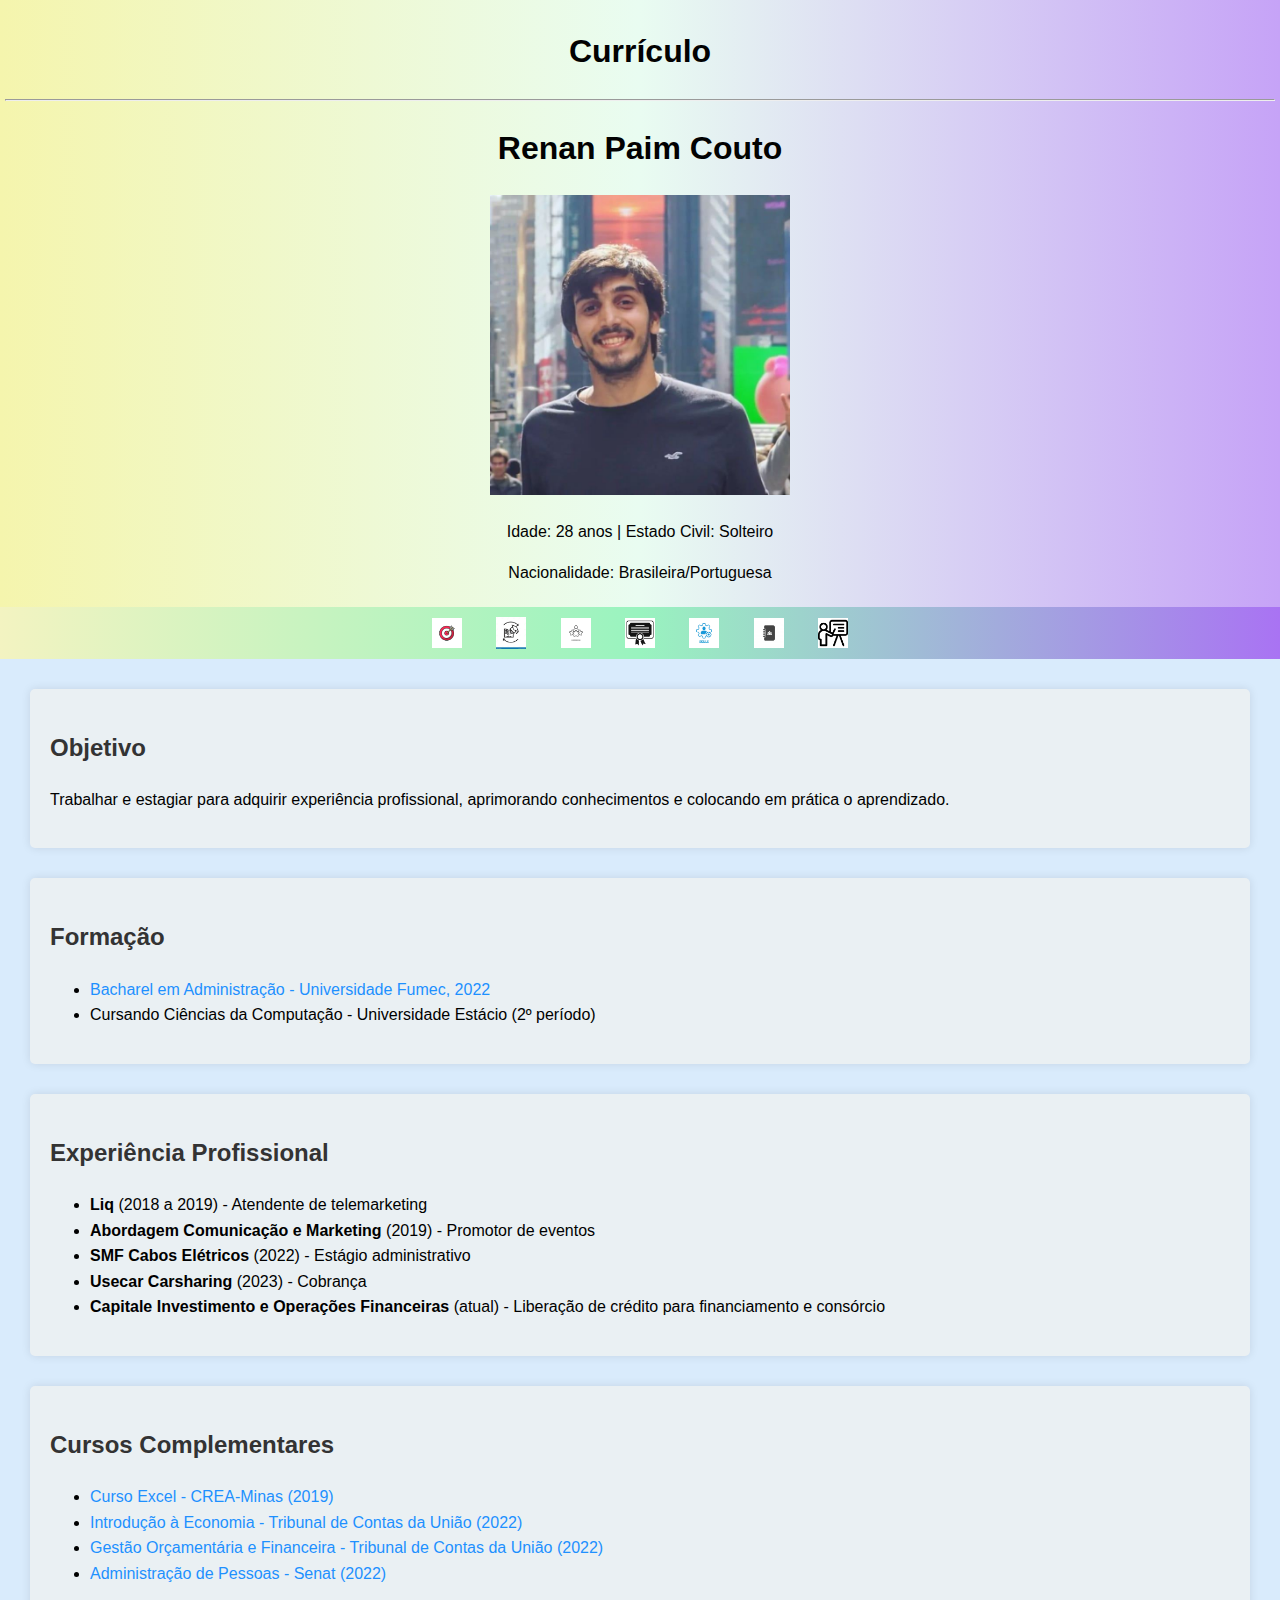
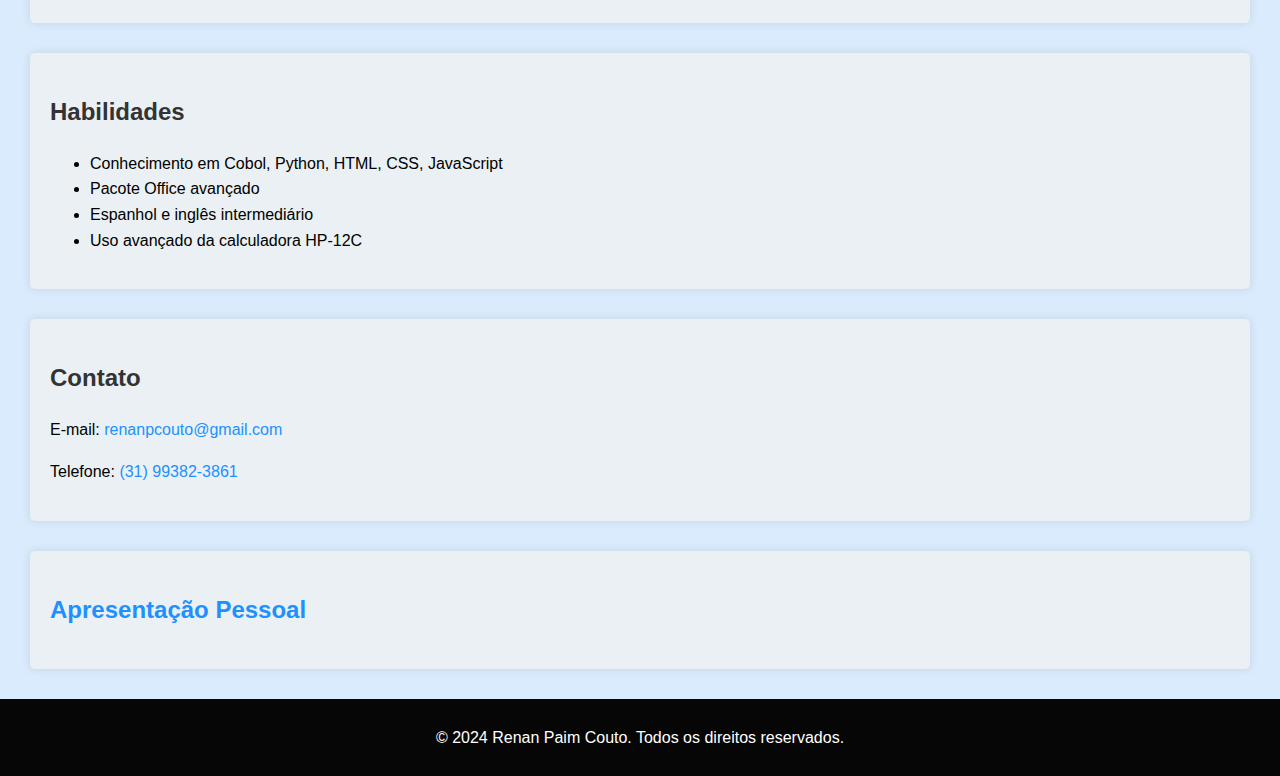
==== index.html @ 592a6f4a "Initial commit" ====
<!DOCTYPE html>
<html lang="pt-BR">
<head>
    <meta charset="UTF-8">
    <meta name="viewport" content="width=device-width, initial-scale=1.0">
    <title>Currículo - Renan Paim Couto</title>
    <link rel="stylesheet" href="styles.css">
</head>
<body>
    <header>
        <h1><b>Currículo</b></h1>
        <hr>
        <h1>Renan Paim Couto</h1>
        <img src="renan.jpg" alt="renan" width="300">
        <p>Idade: 28 anos | Estado Civil: Solteiro</p>
        <p>Nacionalidade: Brasileira/Portuguesa</p>
    </header>
    
    <nav class="menu">
        <ul>
            <li><a href="#objetivo"><img src="objetivo.png" alt="Objetivo"></a></li>
            <li><a href="#formacao"><img src="formacao.png" alt="Formação"></a></li>
            <li><a href="#experiencia"><img src="experiencia.png" alt="Experiência"></a></li>
            <li><a href="#cursos"><img src="cursos.png" alt="Cursos"></a></li>
            <li><a href="#habilidades"><img src="habilidades.png" alt="Habilidades"></a></li>
            <li><a href="#contato"><img src="contato.jpeg" alt="Contato"></a></li>
            <li><a href="#apresentacao"><img src="Apresentacao.png" alt="Apresentação Pessoal"></a></li>
        </ul>
    </nav>

    <section id="objetivo">
        <h2>Objetivo</h2>
        <p>Trabalhar e estagiar para adquirir experiência profissional, aprimorando conhecimentos e colocando em prática o aprendizado.</p>
    </section>
    
    <section id="formacao">
        <h2>Formação</h2>
        <ul>
            <li><a href="Diploma Renan.pdf">Bacharel em Administração - Universidade Fumec, 2022</a></li>
            <li>Cursando Ciências da Computação - Universidade Estácio (2º período)</li>
        </ul>
    </section>
    
    <section id="experiencia">
        <h2>Experiência Profissional</h2>
        <ul>
            <li><strong>Liq</strong> (2018 a 2019) - Atendente de telemarketing</li>
            <li><strong>Abordagem Comunicação e Marketing</strong> (2019) - Promotor de eventos</li>
            <li><strong>SMF Cabos Elétricos</strong> (2022) - Estágio administrativo</li>
            <li><strong>Usecar Carsharing</strong> (2023) - Cobrança</li>
            <li><strong>Capitale Investimento e Operações Financeiras</strong> (atual) - Liberação de crédito para financiamento e consórcio</li>
        </ul>
    </section>
    
    <section id="cursos">
        <h2>Cursos Complementares</h2>
        <ul>
            <li><a href="Certif. Oficina de Excel Intermediário - CreaJr-MG Núcleo Belo Horizonte.pdf">Curso Excel - CREA-Minas (2019)</a></li>
            <li><a href="Certificado TCU Renan.pdf">Introdução à Economia - Tribunal de Contas da União (2022)</a></li>
            <li><a href="Certificado INAP Renan.pdf">Gestão Orçamentária e Financeira - Tribunal de Contas da União (2022)</a></li>
            <li><a href="Certificado_Renan_Paim_Couto Administração de pessoas.pdf">Administração de Pessoas - Senat (2022)</a></li>
        </ul>
    </section>
    
    <section id="habilidades">
        <h2>Habilidades</h2>
        <ul>
            <li>Conhecimento em Cobol, Python, HTML, CSS, JavaScript</li>
            <li>Pacote Office avançado</li>
            <li>Espanhol e inglês intermediário</li>
            <li>Uso avançado da calculadora HP-12C</li>
        </ul>
    </section>
    
    <section id="contato">
        <h2>Contato</h2>
        <p>E-mail: <a href="mailto:renanpcouto@gmail.com">renanpcouto@gmail.com</a></p>
        <p>Telefone: <a href="https://wa.me/5531993823861" target="_blank" rel="external">(31) 99382-3861</a></p>
    </section>

    <section id="apresentacao">
        <h2><a href="Apresentacao.html" target="_blank" rel="external">Apresentação Pessoal</a></h2>
    </section>
    
    <footer>
        <p>&copy; 2024 Renan Paim Couto. Todos os direitos reservados.</p>
    </footer>
    
    <script src="script.js"></script>
</body>
</html>
---- styles.css ----
body {
    font-family: Arial, sans-serif;
    line-height: 1.6;
    margin: 0;
    padding: 0;
    background-color: #d9ebfc; /* Azul claro */
}

header {
    background-image: linear-gradient(to right, #f5f5ad,#e9fcf1, #c6a3f7);
    color: #020202;
    padding: 5px;
    text-align: center;
    }
    .menu {
        background-image: linear-gradient(to right, #f3f3c1,#99f3bf, #a973f3);
        padding: 10px 0;
        text-align: center; /* Centraliza o texto do menu */
    }
    
    .menu ul {
        list-style-type: none;
        padding: 0;
        margin: 0;
        display: inline-block; /* Permite centralizar a lista */
    }
    
    .menu li {
        display: inline; /* Mantém os itens na mesma linha */
        margin: 0 15px; /* Espaçamento entre os itens */
    }
    
    .menu a {
        text-decoration: none;
        color: white;
        font-weight: bold;
    }
    
    .menu img {
        width: 30px; /* Ajuste o tamanho conforme necessário */
        height: auto;
        vertical-align: middle; /* Alinha a imagem ao centro do texto */
        transition: transform 0.3s;
    }
    
    .menu a:hover img {
        transform: scale(1.1); /* Efeito de zoom ao passar o mouse */
    }

section {
    margin: 30px;
    padding: 20px;
    background: #eaf0f3; /* Amarelo */
    border-radius: 5px;
    box-shadow: 0 0 10px rgba(0, 0, 0, 0.1);
}

h2 {
    color: #333; /* Cinza escuro */
}

a {
    color: #1e90ff; /* Azul dodger */
    text-decoration: none;
}

a:hover {
    text-decoration: underline;
}

footer {
    text-align: center;
    padding: 10px;
    background: #070606; /* Laranja avermelhado */
    color: #fff;
}
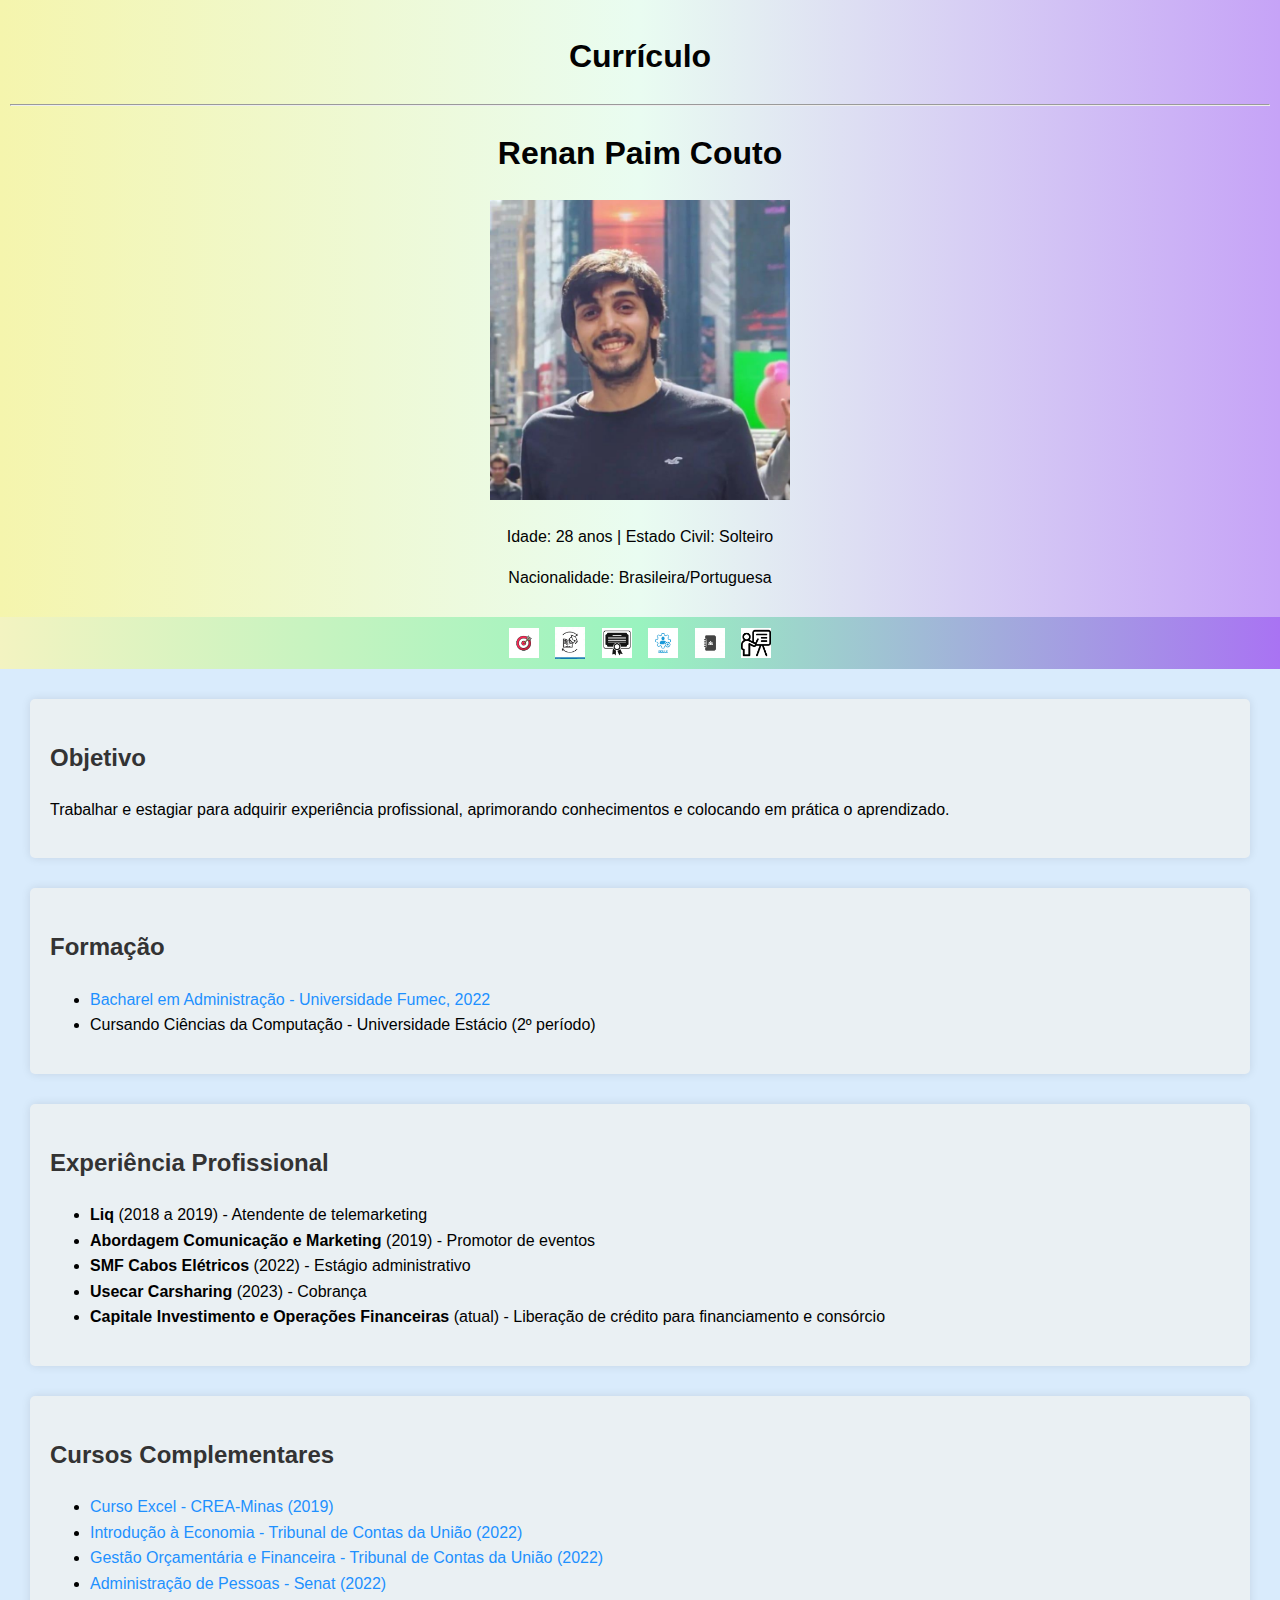
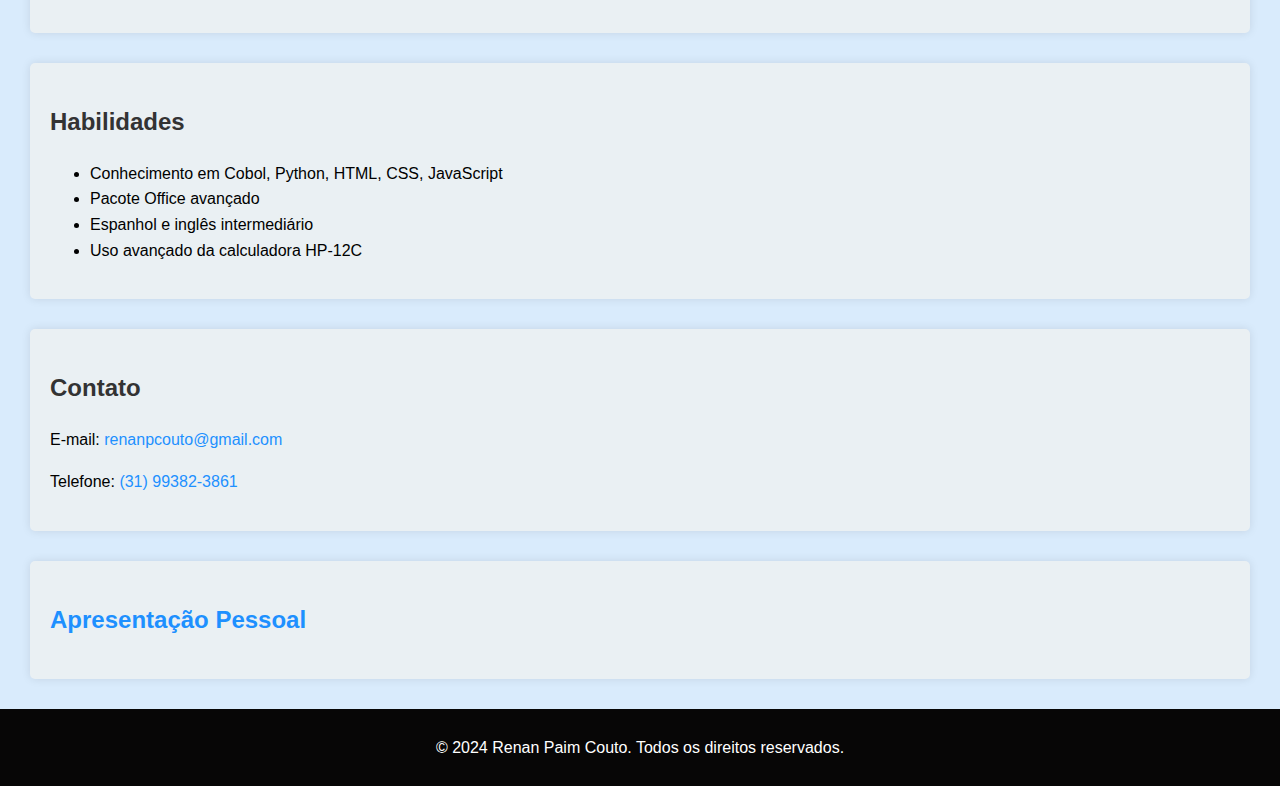
==== commit 1145fc29: "curriculo" ====
--- a/index.html
+++ b/index.html
@@ -15,12 +15,11 @@
         <p>Idade: 28 anos | Estado Civil: Solteiro</p>
         <p>Nacionalidade: Brasileira/Portuguesa</p>
     </header>
-    
+    <link rel="icon" href="renan.jpg" type="image/x-icon">
     <nav class="menu">
         <ul>
             <li><a href="#objetivo"><img src="objetivo.png" alt="Objetivo"></a></li>
             <li><a href="#formacao"><img src="formacao.png" alt="Formação"></a></li>
-            <li><a href="#experiencia"><img src="experiencia.png" alt="Experiência"></a></li>
             <li><a href="#cursos"><img src="cursos.png" alt="Cursos"></a></li>
             <li><a href="#habilidades"><img src="habilidades.png" alt="Habilidades"></a></li>
             <li><a href="#contato"><img src="contato.jpeg" alt="Contato"></a></li>
--- a/styles.css
+++ b/styles.css
@@ -9,7 +9,7 @@
 header {
     background-image: linear-gradient(to right, #f5f5ad,#e9fcf1, #c6a3f7);
     color: #020202;
-    padding: 5px;
+    padding: 10px;
     text-align: center;
     }
     .menu {
@@ -27,7 +27,7 @@
     
     .menu li {
         display: inline; /* Mantém os itens na mesma linha */
-        margin: 0 15px; /* Espaçamento entre os itens */
+        margin: 0 6px; /* Espaçamento entre os itens */
     }
     
     .menu a {
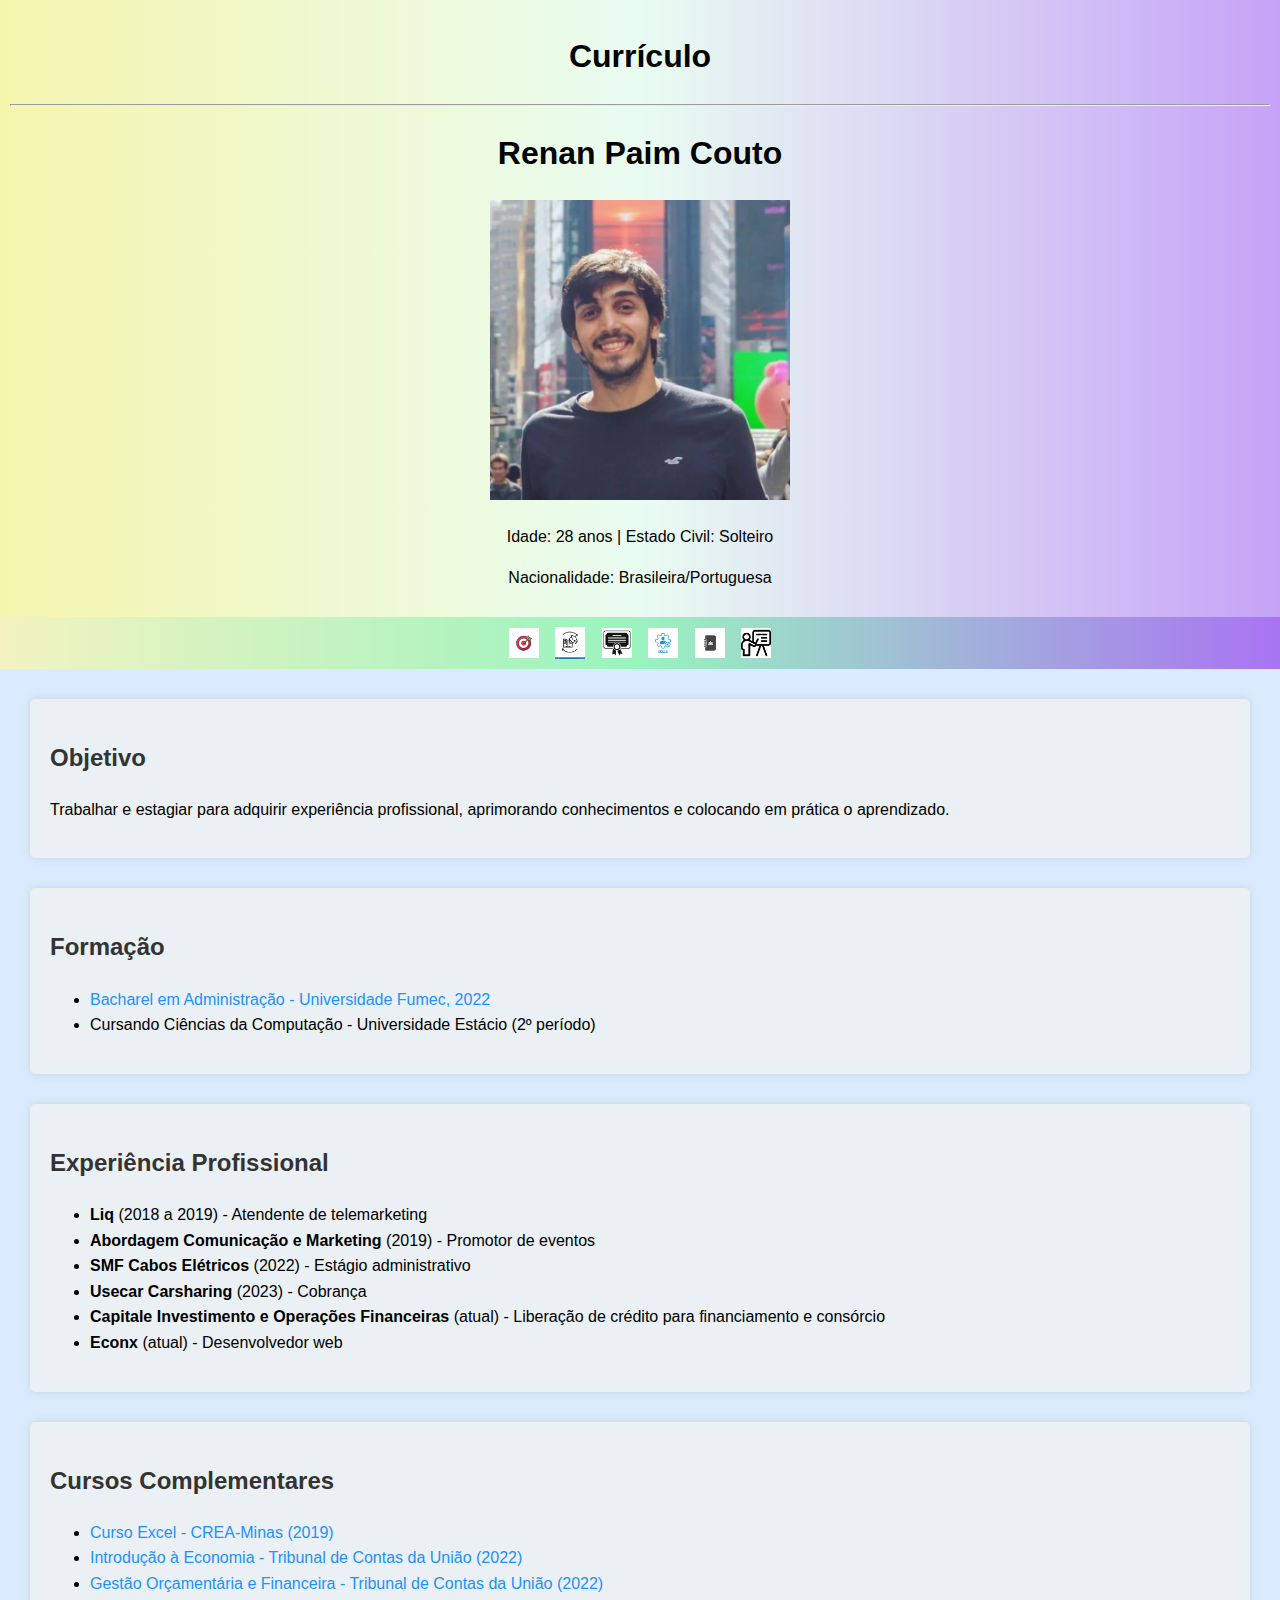
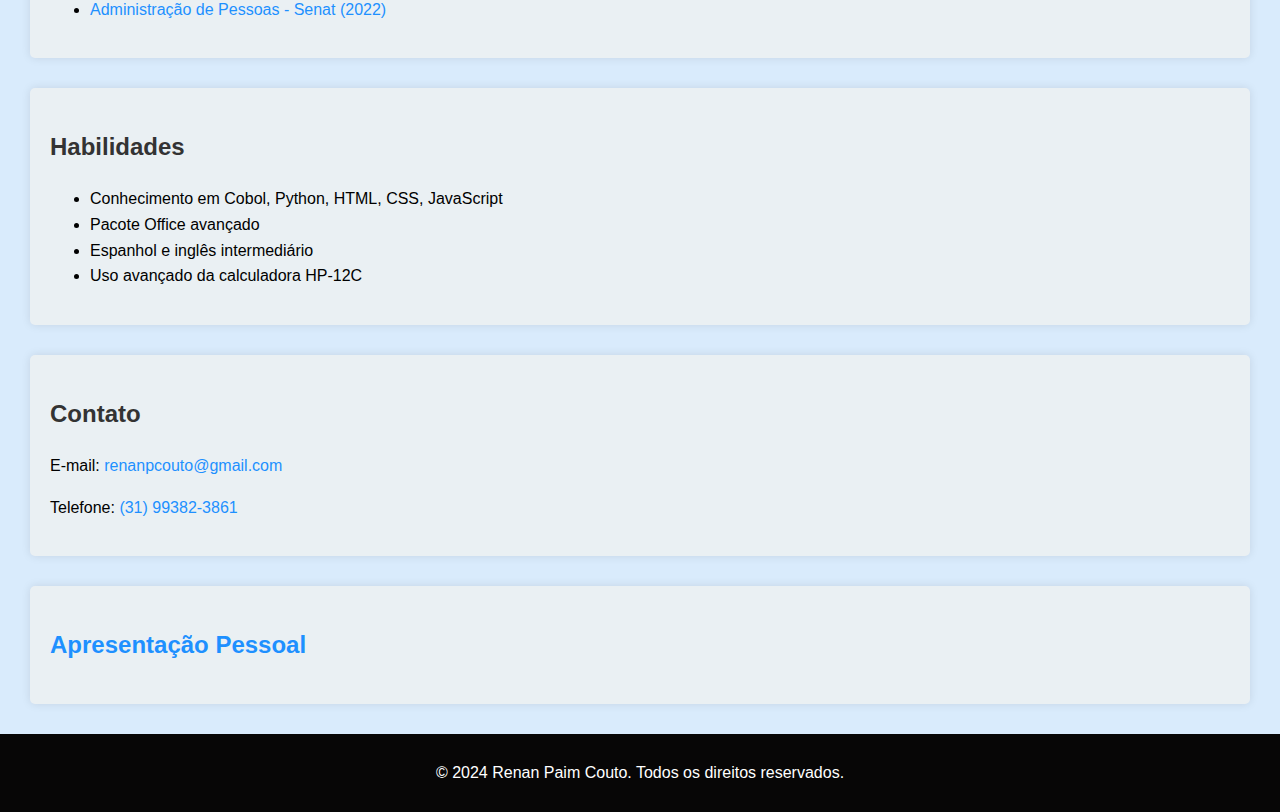
==== commit d6780f2a: "Update index.html" ====
--- a/index.html
+++ b/index.html
@@ -48,6 +48,7 @@
             <li><strong>SMF Cabos Elétricos</strong> (2022) - Estágio administrativo</li>
             <li><strong>Usecar Carsharing</strong> (2023) - Cobrança</li>
             <li><strong>Capitale Investimento e Operações Financeiras</strong> (atual) - Liberação de crédito para financiamento e consórcio</li>
+            <li><strong>Econx</strong> (atual) - Desenvolvedor web</li>
         </ul>
     </section>
     
